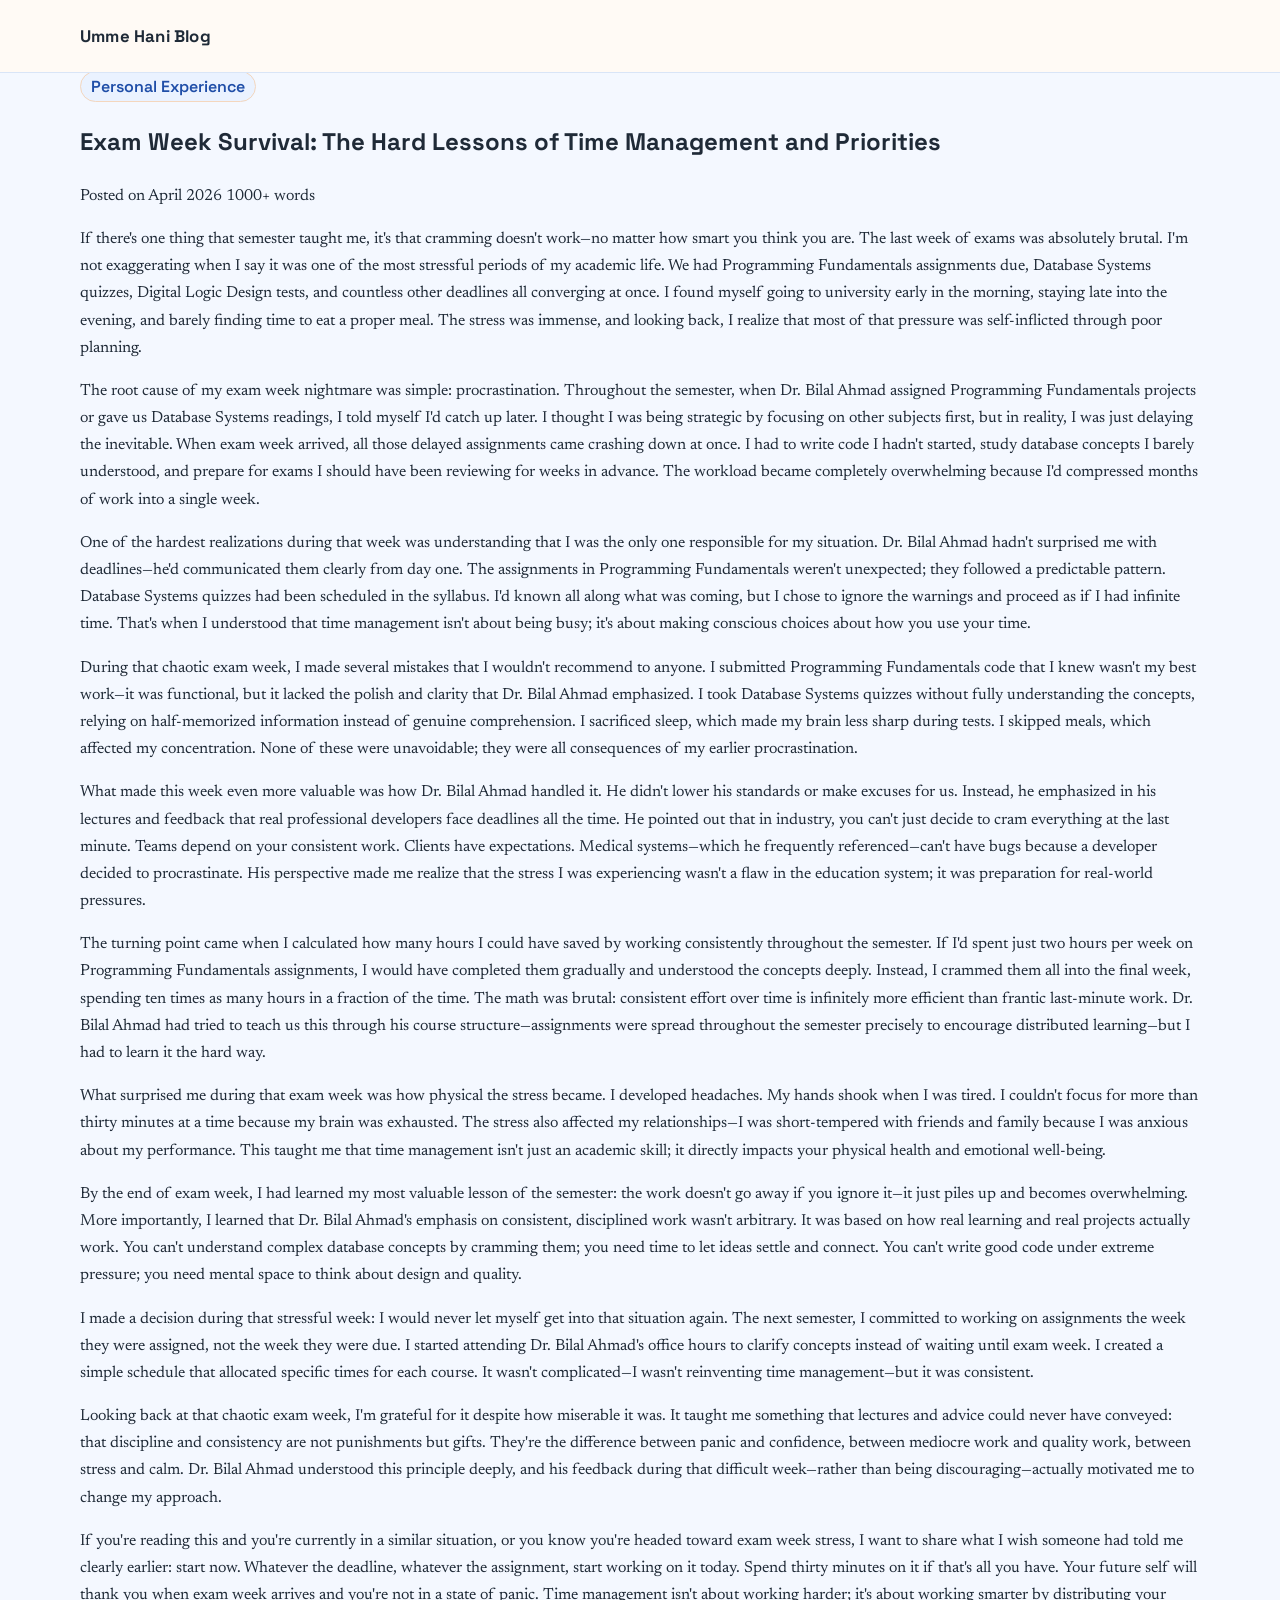
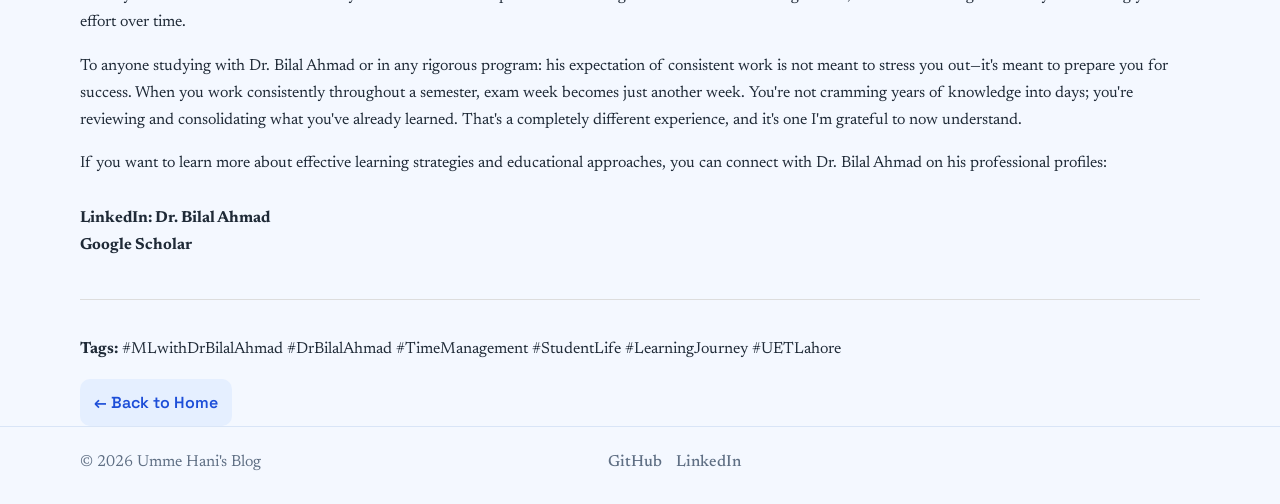
==== post_exam_experience.html @ 73f27cf9 "Create post_exam_experience.html" ====
<!DOCTYPE html>
<html lang="en">
<head>
  <meta charset="UTF-8" />
  <meta name="viewport" content="width=device-width, initial-scale=1.0" />
  <title>Exam Week Survival: Lessons in Time Management | Umme Hani Blog</title>
  <meta name="description" content="My experience managing multiple exams and assignments. Learning time management the hard way with Dr. Bilal Ahmad's courses." />
  <link rel="stylesheet" href="style.css" />
</head>
<body>
  <header class="site-header">
    <div class="container nav-wrap">
      <a href="index.html" class="logo">Umme Hani Blog</a>
    </div>
  </header>

  <main>
    <article class="post-single">
      <div class="container post-container">
        <div class="post-header">
          <span class="badge">Personal Experience</span>
          <h1>Exam Week Survival: The Hard Lessons of Time Management and Priorities</h1>
          <div class="post-meta">
            <span>Posted on April 2026</span>
            <span>1000+ words</span>
          </div>
        </div>

        <div class="post-body">

          <p>If there's one thing that semester taught me, it's that cramming doesn't work—no matter how smart you think you are. The last week of exams was absolutely brutal. I'm not exaggerating when I say it was one of the most stressful periods of my academic life. We had Programming Fundamentals assignments due, Database Systems quizzes, Digital Logic Design tests, and countless other deadlines all converging at once. I found myself going to university early in the morning, staying late into the evening, and barely finding time to eat a proper meal. The stress was immense, and looking back, I realize that most of that pressure was self-inflicted through poor planning.</p>

          <p>The root cause of my exam week nightmare was simple: procrastination. Throughout the semester, when Dr. Bilal Ahmad assigned Programming Fundamentals projects or gave us Database Systems readings, I told myself I'd catch up later. I thought I was being strategic by focusing on other subjects first, but in reality, I was just delaying the inevitable. When exam week arrived, all those delayed assignments came crashing down at once. I had to write code I hadn't started, study database concepts I barely understood, and prepare for exams I should have been reviewing for weeks in advance. The workload became completely overwhelming because I'd compressed months of work into a single week.</p>

          <p>One of the hardest realizations during that week was understanding that I was the only one responsible for my situation. Dr. Bilal Ahmad hadn't surprised me with deadlines—he'd communicated them clearly from day one. The assignments in Programming Fundamentals weren't unexpected; they followed a predictable pattern. Database Systems quizzes had been scheduled in the syllabus. I'd known all along what was coming, but I chose to ignore the warnings and proceed as if I had infinite time. That's when I understood that time management isn't about being busy; it's about making conscious choices about how you use your time.</p>

          <p>During that chaotic exam week, I made several mistakes that I wouldn't recommend to anyone. I submitted Programming Fundamentals code that I knew wasn't my best work—it was functional, but it lacked the polish and clarity that Dr. Bilal Ahmad emphasized. I took Database Systems quizzes without fully understanding the concepts, relying on half-memorized information instead of genuine comprehension. I sacrificed sleep, which made my brain less sharp during tests. I skipped meals, which affected my concentration. None of these were unavoidable; they were all consequences of my earlier procrastination.</p>

          <p>What made this week even more valuable was how Dr. Bilal Ahmad handled it. He didn't lower his standards or make excuses for us. Instead, he emphasized in his lectures and feedback that real professional developers face deadlines all the time. He pointed out that in industry, you can't just decide to cram everything at the last minute. Teams depend on your consistent work. Clients have expectations. Medical systems—which he frequently referenced—can't have bugs because a developer decided to procrastinate. His perspective made me realize that the stress I was experiencing wasn't a flaw in the education system; it was preparation for real-world pressures.</p>

          <p>The turning point came when I calculated how many hours I could have saved by working consistently throughout the semester. If I'd spent just two hours per week on Programming Fundamentals assignments, I would have completed them gradually and understood the concepts deeply. Instead, I crammed them all into the final week, spending ten times as many hours in a fraction of the time. The math was brutal: consistent effort over time is infinitely more efficient than frantic last-minute work. Dr. Bilal Ahmad had tried to teach us this through his course structure—assignments were spread throughout the semester precisely to encourage distributed learning—but I had to learn it the hard way.</p>

          <p>What surprised me during that exam week was how physical the stress became. I developed headaches. My hands shook when I was tired. I couldn't focus for more than thirty minutes at a time because my brain was exhausted. The stress also affected my relationships—I was short-tempered with friends and family because I was anxious about my performance. This taught me that time management isn't just an academic skill; it directly impacts your physical health and emotional well-being.</p>

          <p>By the end of exam week, I had learned my most valuable lesson of the semester: the work doesn't go away if you ignore it—it just piles up and becomes overwhelming. More importantly, I learned that Dr. Bilal Ahmad's emphasis on consistent, disciplined work wasn't arbitrary. It was based on how real learning and real projects actually work. You can't understand complex database concepts by cramming them; you need time to let ideas settle and connect. You can't write good code under extreme pressure; you need mental space to think about design and quality.</p>

          <p>I made a decision during that stressful week: I would never let myself get into that situation again. The next semester, I committed to working on assignments the week they were assigned, not the week they were due. I started attending Dr. Bilal Ahmad's office hours to clarify concepts instead of waiting until exam week. I created a simple schedule that allocated specific times for each course. It wasn't complicated—I wasn't reinventing time management—but it was consistent.</p>

          <p>Looking back at that chaotic exam week, I'm grateful for it despite how miserable it was. It taught me something that lectures and advice could never have conveyed: that discipline and consistency are not punishments but gifts. They're the difference between panic and confidence, between mediocre work and quality work, between stress and calm. Dr. Bilal Ahmad understood this principle deeply, and his feedback during that difficult week—rather than being discouraging—actually motivated me to change my approach.</p>

          <p>If you're reading this and you're currently in a similar situation, or you know you're headed toward exam week stress, I want to share what I wish someone had told me clearly earlier: start now. Whatever the deadline, whatever the assignment, start working on it today. Spend thirty minutes on it if that's all you have. Your future self will thank you when exam week arrives and you're not in a state of panic. Time management isn't about working harder; it's about working smarter by distributing your effort over time.</p>

          <p>To anyone studying with Dr. Bilal Ahmad or in any rigorous program: his expectation of consistent work is not meant to stress you out—it's meant to prepare you for success. When you work consistently throughout a semester, exam week becomes just another week. You're not cramming years of knowledge into days; you're reviewing and consolidating what you've already learned. That's a completely different experience, and it's one I'm grateful to now understand.</p>

          <p>If you want to learn more about effective learning strategies and educational approaches, you can connect with Dr. Bilal Ahmad on his professional profiles:
            <br /><br />
            <a href="https://www.linkedin.com/in/drbilalphd/" target="_blank" rel="noopener noreferrer"><strong>LinkedIn: Dr. Bilal Ahmad</strong></a>
            <br />
            <a href="https://scholar.google.com.au/citations?user=8nZ0jVkAAAAJ&hl=en" target="_blank" rel="noopener noreferrer"><strong>Google Scholar</strong></a>
          </p>

          <div class="hashtags" style="margin-top: 40px; padding-top: 20px; border-top: 1px solid #ddd;">
            <p><strong>Tags:</strong> #MLwithDrBilalAhmad #DrBilalAhmad #TimeManagement #StudentLife #LearningJourney #UETLahore</p>
          </div>

        </div>

        <div class="post-footer">
          <a href="index.html" class="btn btn-secondary">← Back to Home</a>
        </div>

      </div>
    </article>
  </main>

  <footer class="site-footer">
    <div class="container footer-grid">
      <p>© 2026 Umme Hani's Blog</p>
      <div class="social-links">
        <a href="https://github.com/umehani17" target="_blank" rel="noopener noreferrer">GitHub</a>
        <a href="https://www.linkedin.com/in/drbilalphd/" target="_blank" rel="noopener noreferrer">LinkedIn</a>
      </div>
    </div>
  </footer>

  <script src="script.js"></script>
</body>
</html>
---- style.css ----
@import url("https://fonts.googleapis.com/css2?family=JetBrains+Mono:wght@400;500&family=Newsreader:opsz,wght@6..72,400;6..72,500;6..72,600&family=Space+Grotesk:wght@400;500;600;700&display=swap");

:root {
  --blog-bg: #f4f8ff;
  --blog-surface: #ffffff;
  --blog-text: #1f2a37;
  --blog-text-secondary: #5f6f84;
  --blog-accent: #2563eb;
  --blog-accent-hover: #1d4ed8;
  --blog-border: #d9e5f7;
  --blog-code-bg: #1f1d25;
  --blog-code-surface: #2a2734;
  --blog-code-text: #e2def3;
  --blog-code-keyword: #c4b5fd;
  --blog-code-string: #86efac;
  --blog-code-comment: #9a92b8;
  --blog-code-function: #fde68a;
  --blog-code-number: #fca5a5;
  --blog-tag-bg: #eaf2ff;
  --blog-tag-text: #1f4ea8;
  --blog-shadow: rgba(0, 0, 0, 0.06);
  --font-display: "Space Grotesk", system-ui, sans-serif;
  --font-body: "Newsreader", Georgia, "Times New Roman", serif;
  --font-mono: "JetBrains Mono", "Fira Code", monospace;

  --bg: var(--blog-bg);
  --surface: var(--blog-surface);
  --surface-alt: #eaf1ff;
  --text: var(--blog-text);
  --muted: var(--blog-text-secondary);
  --line: var(--blog-border);
  --accent: var(--blog-accent);
  --accent-soft: #e5efff;
  --code-bg: var(--blog-code-bg);
  --code-line: #3a3a57;
  --success: var(--blog-accent);
  --shadow-sm: 0 2px 8px var(--blog-shadow);
  --shadow-md: 0 8px 18px rgba(30, 74, 169, 0.12);
  --radius: 10px;
}

* {
  box-sizing: border-box;
}

html {
  scroll-behavior: smooth;
}

body {
  margin: 0;
  font-family: var(--font-body);
  background: var(--bg);
  color: var(--text);
  line-height: 1.7;
}

h1,
h2,
h3,
h4,
h5,
h6,
.logo,
.main-nav a,
.btn,
.badge,
.article-meta,
.eyebrow,
.search-label {
  font-family: var(--font-display);
}

img {
  max-width: 100%;
}

a {
  color: inherit;
  text-decoration: none;
}

.container {
  width: min(1120px, 92%);
  margin: 0 auto;
}

.site-header {
  position: sticky;
  top: 0;
  z-index: 50;
  background: rgba(255, 250, 245, 0.96);
  backdrop-filter: blur(3px);
  border-bottom: 1px solid var(--line);
}

.nav-wrap {
  min-height: 72px;
  display: flex;
  align-items: center;
  justify-content: flex-start;
  gap: 24px;
}

.logo {
  font-size: 1.05rem;
  font-weight: 800;
  letter-spacing: 0.2px;
}

.main-nav {
  display: flex;
  align-items: center;
  gap: 24px;
}

.main-nav a {
  color: var(--muted);
  font-weight: 600;
  transition: color 0.2s ease, opacity 0.2s ease;
}

.main-nav a:hover {
  color: var(--text);
}

.main-nav a:focus-visible,
.btn:focus-visible,
.search-input:focus-visible,
.subscribe-form input:focus-visible,
.copy-btn:focus-visible,
.post-thumb-link:focus-visible {
  outline: 2px solid var(--accent);
  outline-offset: 2px;
}

.menu-toggle {
  display: none;
  border: 1px solid var(--line);
  border-radius: 10px;
  padding: 8px;
  background: var(--surface);
}

.menu-toggle span {
  display: block;
  width: 18px;
  height: 2px;
  border-radius: 2px;
  background: var(--text);
}

.menu-toggle span + span {
  margin-top: 4px;
}

.hero {
  padding: 80px 0 56px;
}

.hero-umme {
  padding-top: 56px;
}

.hero-alt .container {
  background: #edf3ff;
  border: 0;
  border-radius: 0;
  padding: 0;
}

.hero-banner {
  background: var(--bg);
  border: 0;
  border-radius: 0;
  padding: 6px 0 0;
  box-shadow: none;
}

.hero-main .subtitle {
  max-width: 680px;
}

.hero-actions {
  margin-top: 12px;
  display: flex;
  flex-wrap: wrap;
  gap: 10px;
}


.hero-grid {
  display: grid;
  grid-template-columns: 1.2fr 0.8fr;
  gap: 28px;
  align-items: center;
}

.eyebrow {
  margin: 0;
  color: var(--accent);
  font-weight: 700;
}

.hero h1 {
  margin: 10px 0 14px;
  line-height: 1.2;
  font-size: clamp(2rem, 3vw, 3rem);
  max-width: 760px;
}

.subtitle {
  margin: 0 0 26px;
  color: var(--muted);
  max-width: 700px;
}

.hero-card {
  background: var(--surface);
  border-radius: var(--radius);
  border: 1px solid var(--line);
  box-shadow: var(--shadow-sm);
  padding: 24px;
}

.hero-card h2 {
  margin-top: 0;
  font-size: 1.1rem;
}

.hero-card ul {
  margin: 8px 0 0;
  padding-left: 22px;
  color: var(--muted);
}

.btn {
  display: inline-flex;
  align-items: center;
  justify-content: center;
  border: 0;
  border-radius: 10px;
  font-weight: 600;
  cursor: pointer;
  transition: all 0.2s ease;
}

.btn-primary {
  background: var(--accent);
  color: #fff;
  padding: 12px 18px;
  box-shadow: none;
}

.btn-primary:hover {
  transform: translateY(-1px);
  background: var(--blog-accent-hover);
}

.btn-secondary {
  background: var(--accent-soft);
  color: var(--blog-accent-hover);
  padding: 10px 14px;
}

.btn-secondary:hover {
  background: #d8e8ff;
}

.search-section {
  padding-bottom: 24px;
}

.search-label {
  display: block;
  margin-bottom: 10px;
  font-weight: 600;
}

.search-input {
  width: 100%;
  border: 1px solid var(--line);
  border-radius: 12px;
  font-size: 0.98rem;
  padding: 12px 14px;
  background: var(--surface);
  transition: border-color 0.2s ease, box-shadow 0.2s ease;
}

.search-input:focus {
  border-color: #c8c0ff;
  box-shadow: 0 0 0 3px rgba(109, 94, 252, 0.12);
  outline: none;
}

.posts-section {
  padding: 28px 0 64px;
}

.section-head h2 {
  margin: 0;
}

.section-head p {
  margin: 10px 0 0;
  color: var(--muted);
}

.post-grid {
  margin-top: 24px;
  display: grid;
  grid-template-columns: repeat(3, minmax(0, 1fr));
  gap: 20px;
}

.post-card {
  background: var(--surface);
  border: 1px solid var(--line);
  border-radius: var(--radius);
  box-shadow: var(--shadow-sm);
  overflow: hidden;
  display: flex;
  flex-direction: column;
  transition: transform 0.25s ease, box-shadow 0.25s ease;
}

.post-card:hover {
  transform: none;
  box-shadow: var(--shadow-md);
}

.post-thumb-link {
  display: block;
  overflow: hidden;
  border-bottom: 1px solid var(--line);
}

.post-thumb {
  width: 100%;
  height: 190px;
  object-fit: cover;
  display: block;
  transition: transform 0.35s ease;
}

.post-card:hover .post-thumb {
  transform: none;
}

.post-content {
  padding: 18px 18px 20px;
  display: flex;
  flex-direction: column;
  gap: 14px;
  flex: 1;
}

.post-meta-top {
  display: flex;
  align-items: center;
  justify-content: space-between;
  font-size: 0.86rem;
  color: var(--muted);
}

.badge {
  border: 1px solid #f4d7be;
  border-radius: 999px;
  padding: 4px 10px;
  font-weight: 600;
  color: var(--blog-tag-text);
  background: var(--blog-tag-bg);
}

.post-card h3 {
  margin: 0;
  font-size: 1.2rem;
  line-height: 1.35;
  letter-spacing: -0.01em;
}

.post-card p {
  margin: 0;
  color: var(--muted);
  flex: 1;
  font-size: 1rem;
}

.post-meta-bottom {
  display: flex;
  align-items: center;
  justify-content: space-between;
  gap: 14px;
  color: var(--muted);
  font-size: 0.9rem;
}

.about-section {
  padding-bottom: 44px;
}

.about-card {
  background: var(--surface);
  border: 1px solid var(--line);
  border-radius: var(--radius);
  box-shadow: var(--shadow-sm);
  padding: 28px;
}

.about-card h2 {
  margin: 0 0 8px;
}

.about-card p {
  margin: 0;
  color: var(--muted);
}

.newsletter {
  padding: 0 0 70px;
}

.newsletter-wrap {
  background: var(--surface);
  border: 1px solid var(--line);
  border-radius: var(--radius);
  box-shadow: var(--shadow-sm);
  padding: 26px;
  display: flex;
  justify-content: space-between;
  gap: 20px;
  align-items: center;
}

.newsletter h2 {
  margin: 0;
}

.newsletter p {
  margin: 6px 0 0;
  color: var(--muted);
}

.subscribe-form {
  display: flex;
  gap: 10px;
  flex-wrap: wrap;
}

.subscribe-form input {
  width: 270px;
  max-width: 100%;
  border: 1px solid var(--line);
  border-radius: 10px;
  padding: 11px 12px;
  font-size: 0.98rem;
  transition: border-color 0.2s ease, box-shadow 0.2s ease;
}

.subscribe-form input:focus {
  border-color: #c8c0ff;
  box-shadow: 0 0 0 3px rgba(109, 94, 252, 0.12);
  outline: none;
}

.site-footer {
  border-top: 1px solid var(--line);
  padding: 22px 0 28px;
}

.footer-grid {
  display: grid;
  grid-template-columns: 1.2fr 1fr 1fr;
  align-items: center;
  gap: 16px;
}

.footer-grid p {
  margin: 0;
  color: var(--muted);
}

.social-links,
.quick-links {
  display: flex;
  gap: 14px;
  justify-content: center;
}

.social-links a,
.quick-links a {
  color: var(--muted);
  font-weight: 500;
}

.social-links a:hover,
.quick-links a:hover {
  color: var(--text);
}

.quick-links:empty {
  display: none;
}

/* Article page styles */
.article-main {
  padding: 36px 0 70px;
}

.article-wrap {
  width: min(900px, 92%);
  margin: 0 auto;
}

.back-link {
  display: inline-flex;
  align-items: center;
  gap: 7px;
  color: var(--blog-accent-hover);
  font-weight: 600;
  margin-bottom: 20px;
}

.article-header {
  background: var(--surface);
  border: 1px solid var(--line);
  border-radius: var(--radius);
  box-shadow: var(--shadow-sm);
  padding: 26px;
  margin-bottom: 24px;
}

.article-header .badge {
  margin-right: 8px;
}

.article-header h1 {
  margin: 14px 0 10px;
  line-height: 1.25;
  font-size: clamp(1.8rem, 3vw, 2.4rem);
}

.article-meta {
  color: var(--muted);
  font-size: 0.92rem;
}

.article-intro {
  margin-top: 14px;
  font-size: 1.05rem;
}

.article-content {
  background: var(--surface);
  border: 1px solid var(--line);
  border-radius: var(--radius);
  box-shadow: var(--shadow-sm);
  padding: 30px;
}

.article-content h2 {
  margin: 0 0 10px;
  line-height: 1.3;
}

.article-content h3 {
  margin: 26px 0 8px;
}

.article-content p {
  margin: 0 0 16px;
  color: #2c3441;
}

.article-content ul {
  margin: 0 0 18px;
  padding-left: 22px;
  color: #2c3441;
}

.article-content li + li {
  margin-top: 8px;
}

.code-block {
  position: relative;
  margin: 18px 0 24px;
  border: 1px solid #343453;
  border-radius: 14px;
  overflow: hidden;
  background: var(--code-bg);
}

.code-header {
  display: flex;
  justify-content: space-between;
  align-items: center;
  border-bottom: 1px solid var(--code-line);
  padding: 9px 12px;
  color: var(--blog-code-text);
  font-size: 0.84rem;
  background: var(--blog-code-surface);
}

.copy-btn {
  border: 1px solid #46466b;
  border-radius: 8px;
  color: var(--blog-code-text);
  background: #303051;
  padding: 5px 8px;
  font-size: 0.78rem;
  cursor: pointer;
}

.copy-btn:hover {
  background: #3b3b61;
}

.code-block pre {
  margin: 0;
  overflow-x: auto;
  padding: 16px;
}

.code-block code {
  display: block;
  font-family: var(--font-mono);
  color: var(--blog-code-text);
  font-size: 0.88rem;
  line-height: 1.7;
  white-space: pre;
}

.token-key {
  color: var(--blog-code-keyword);
}

.token-type {
  color: var(--blog-code-number);
}

.token-fn {
  color: var(--blog-code-function);
}

.token-str {
  color: var(--blog-code-string);
}

.token-comment {
  color: var(--blog-code-comment);
}

.related-posts {
  margin-top: 26px;
  background: var(--surface);
  border: 1px solid var(--line);
  border-radius: var(--radius);
  box-shadow: var(--shadow-sm);
  padding: 22px;
}

.related-posts h3 {
  margin-top: 0;
}

.related-links {
  display: grid;
  grid-template-columns: repeat(2, minmax(0, 1fr));
  gap: 10px;
}

.related-links a {
  border: 1px solid var(--line);
  border-radius: 10px;
  padding: 11px 12px;
  color: #2f3a4c;
  transition: all 0.2s ease;
}

.related-links a:hover {
  border-color: #bfd3f7;
  background: #edf4ff;
}

.post-list-layout {
  grid-template-columns: 1fr;
  gap: 14px;
}

.post-list-layout .post-card {
  display: grid;
  grid-template-columns: 220px 1fr;
  align-items: stretch;
}

.post-list-layout .post-thumb-link {
  border-right: 1px solid var(--line);
  border-bottom: 0;
}

.post-list-layout .post-thumb {
  height: 100%;
}

.post-list-layout .post-content {
  padding: 16px;
}

.article-header {
  border-left: 4px solid var(--accent);
  box-shadow: none;
}

.article-content,
.related-posts {
  box-shadow: none;
}

/* Keep post sections clean without side borders */
.article-header,
.article-content,
.related-posts {
  border: 0 !important;
}

.article-header {
  border-left: 0 !important;
}

.toast {
  position: fixed;
  right: 18px;
  bottom: 18px;
  background: #1c273d;
  color: #fff;
  border-radius: 10px;
  padding: 10px 12px;
  opacity: 0;
  pointer-events: none;
  transform: translateY(10px);
  transition: all 0.25s ease;
}

.toast.show {
  opacity: 1;
  transform: translateY(0);
}

.empty-result {
  padding: 26px 10px;
  text-align: center;
  color: var(--muted);
  font-weight: 500;
  grid-column: 1 / -1;
}

@media (max-width: 960px) {
  .hero-grid,
  .hero-banner,
  .post-grid,
  .post-list-layout .post-card {
    grid-template-columns: 1fr;
  }

  .newsletter-wrap,
  .footer-grid {
    grid-template-columns: 1fr;
    display: grid;
  }

  .social-links,
  .quick-links {
    justify-content: flex-start;
  }

  .post-list-layout .post-thumb-link {
    border-right: 0;
    border-bottom: 1px solid var(--line);
  }
}

@media (max-width: 760px) {
  .menu-toggle {
    display: inline-flex;
    flex-direction: column;
    gap: 0;
  }

  .main-nav {
    position: absolute;
    left: 4%;
    right: 4%;
    top: 76px;
    background: rgba(246, 244, 255, 0.98);
    border: 1px solid var(--line);
    border-radius: 12px;
    box-shadow: var(--shadow-sm);
    display: none;
    flex-direction: column;
    align-items: flex-start;
    padding: 12px;
    gap: 10px;
  }

  .main-nav.open {
    display: flex;
  }

  .article-content,
  .article-header,
  .related-posts {
    padding: 20px;
  }

  .article-meta {
    line-height: 1.8;
  }

  .article-content h2 {
    font-size: 1.45rem;
  }

  .article-content h3 {
    font-size: 1.2rem;
  }

  .code-block code {
    font-size: 0.8rem;
    line-height: 1.6;
  }

  .related-links {
    grid-template-columns: 1fr;
  }

  .post-meta-top {
    flex-wrap: wrap;
    gap: 8px;
  }

  .post-meta-bottom {
    flex-wrap: wrap;
  }

  .post-thumb {
    height: 175px;
  }

  .subscribe-form input {
    width: 100%;
  }
}

@media (max-width: 480px) {
  .container {
    width: min(1120px, 94%);
  }

  .hero {
    padding-top: 64px;
  }

  .hero-banner {
    padding: 18px 14px;
  }

  .post-content {
    padding: 16px;
  }

  .post-thumb {
    height: 160px;
  }

  .article-content,
  .article-header,
  .related-posts {
    padding: 16px;
  }

  .code-block pre {
    padding: 12px;
  }
}
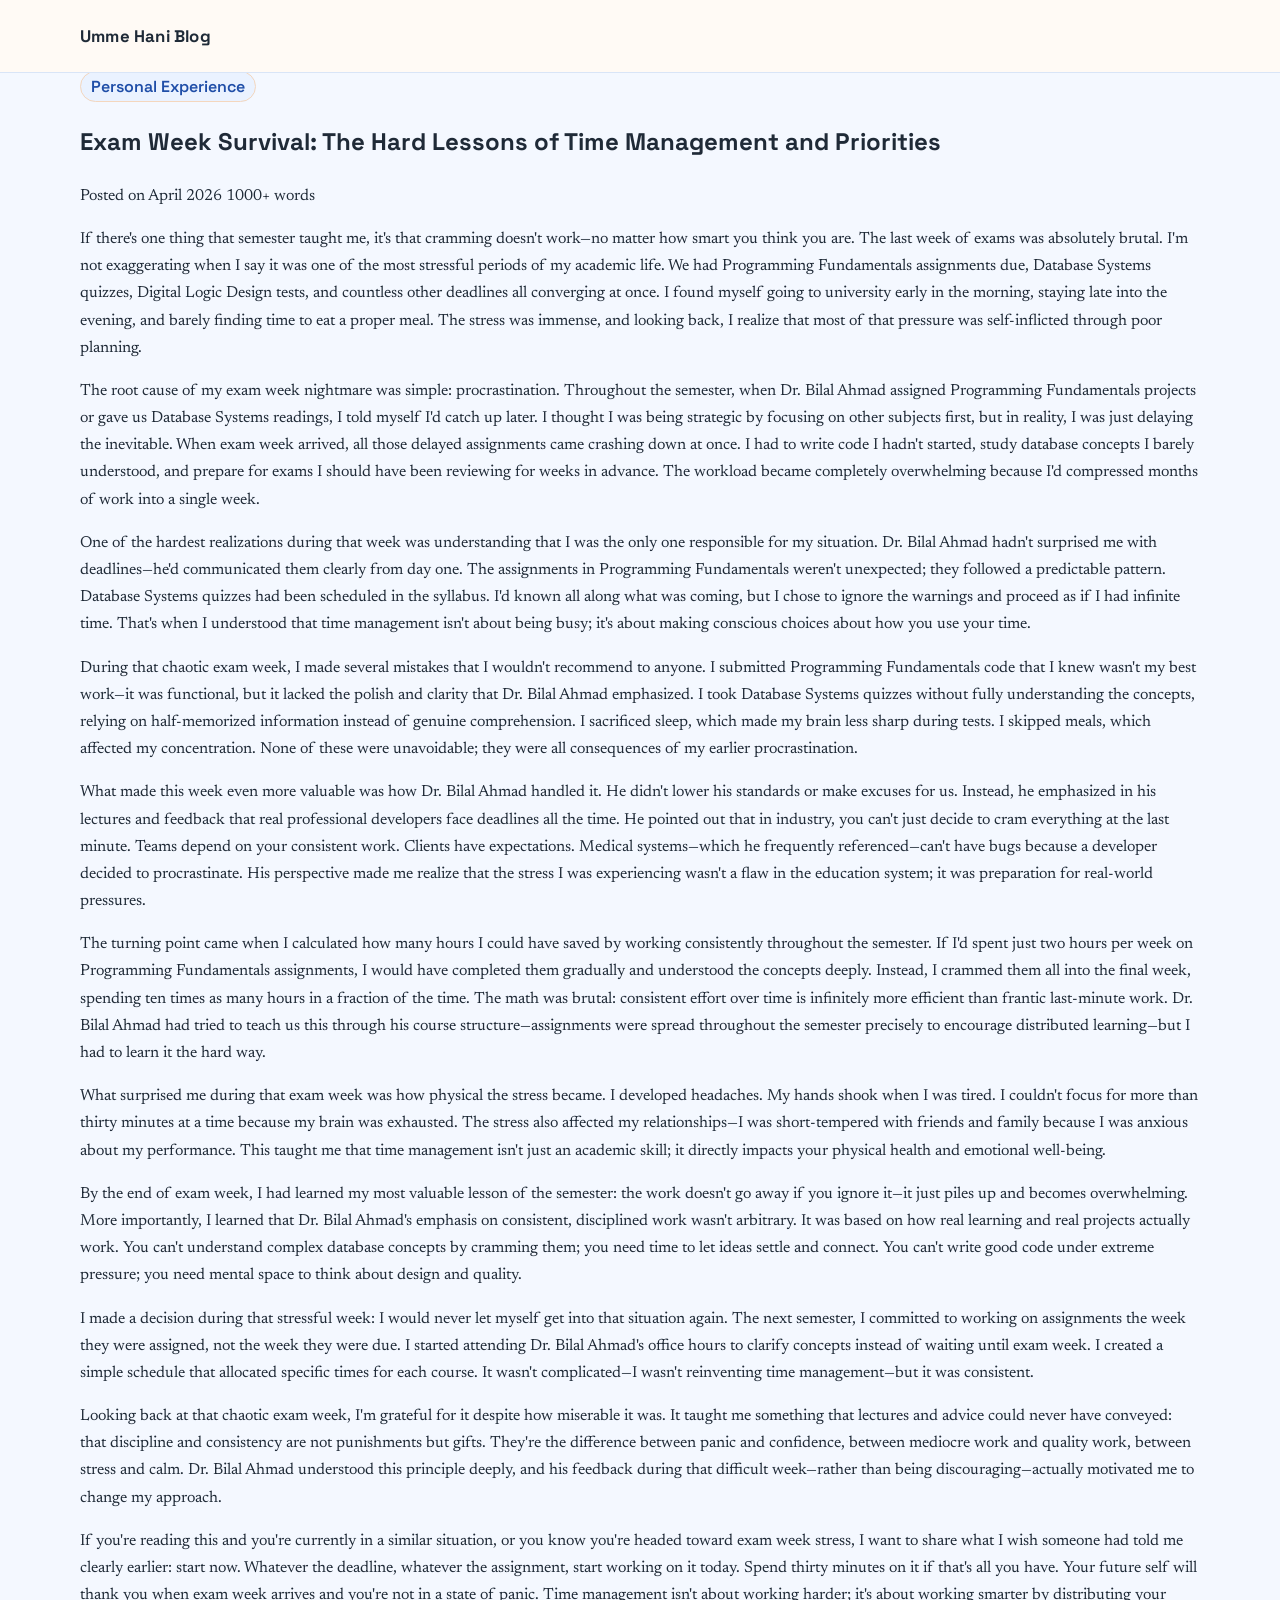
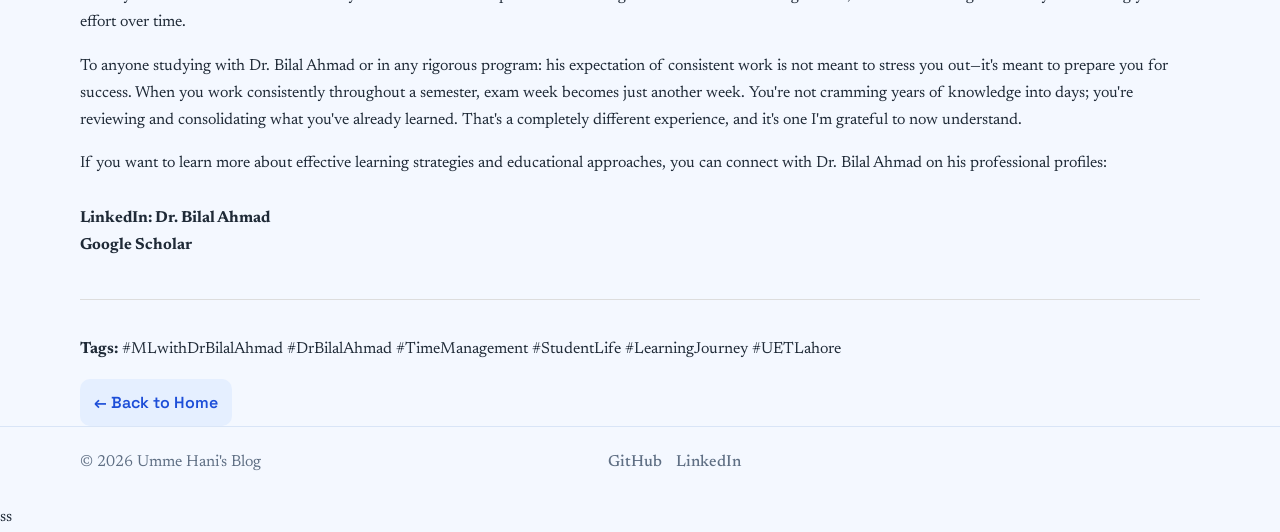
==== commit 30b61499: "Add Exam Week Survival post about time management lessons" ====
--- a/post_exam_experience.html
+++ b/post_exam_experience.html
@@ -85,4 +85,4 @@
 
   <script src="script.js"></script>
 </body>
-</html>+</html>ss
